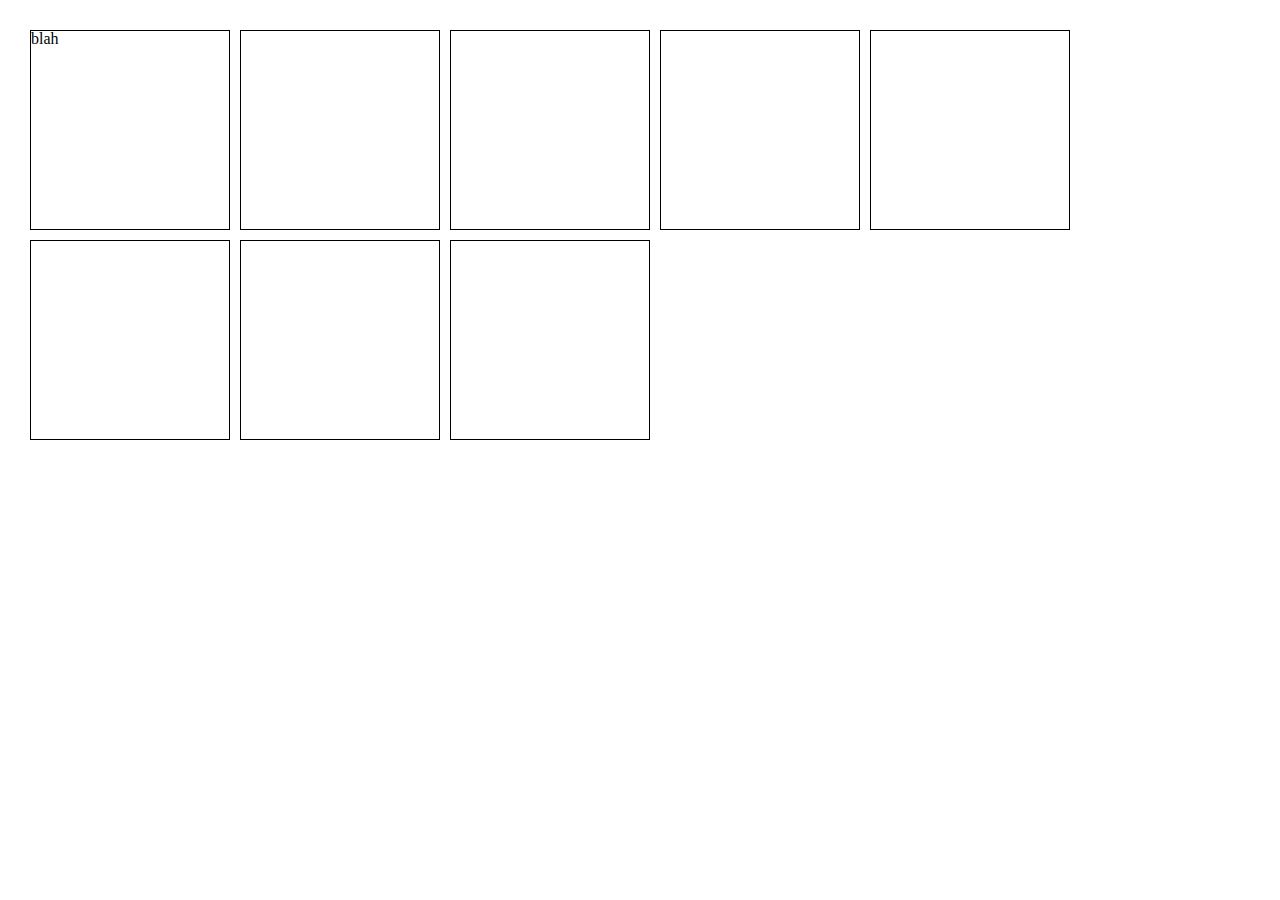
==== current-pulse/index.html @ 18aa9739 "adding initial divs before pulse" ====
<!DOCTYPE html>
<html>
<head>
  <title>Blocks</title>
  <script type="text/javascript" src="js/lib/jquery-1.12.2.min.js"></script>
  <script type="text/javascript" src="js/app.js"></script>
  <link rel="stylesheet" type="text/css" href="css/reset.css">
  <link rel="stylesheet" type="text/css" href="css/main.css">
</head>
<body>
  <section>
    <div class="block">blah
    </div>
    <div class="block"></div>
    <div class="block"></div>
    <div class="block"></div>
    <div class="block"></div>
    <div class="block"></div>
    <div class="block"></div>
    <div class="block"></div>
  </section>
</body>
</html>
---- current-pulse/css/main.css ----
body {
  margin: 25px;
}

section {

}

div {
  display: inline-block;
  vertical-align: top;
  float: left;

  margin: 5px;
  border: 1px solid black;
  box-sizing: border-box;

  width: 200px;
  height: 200px;
}
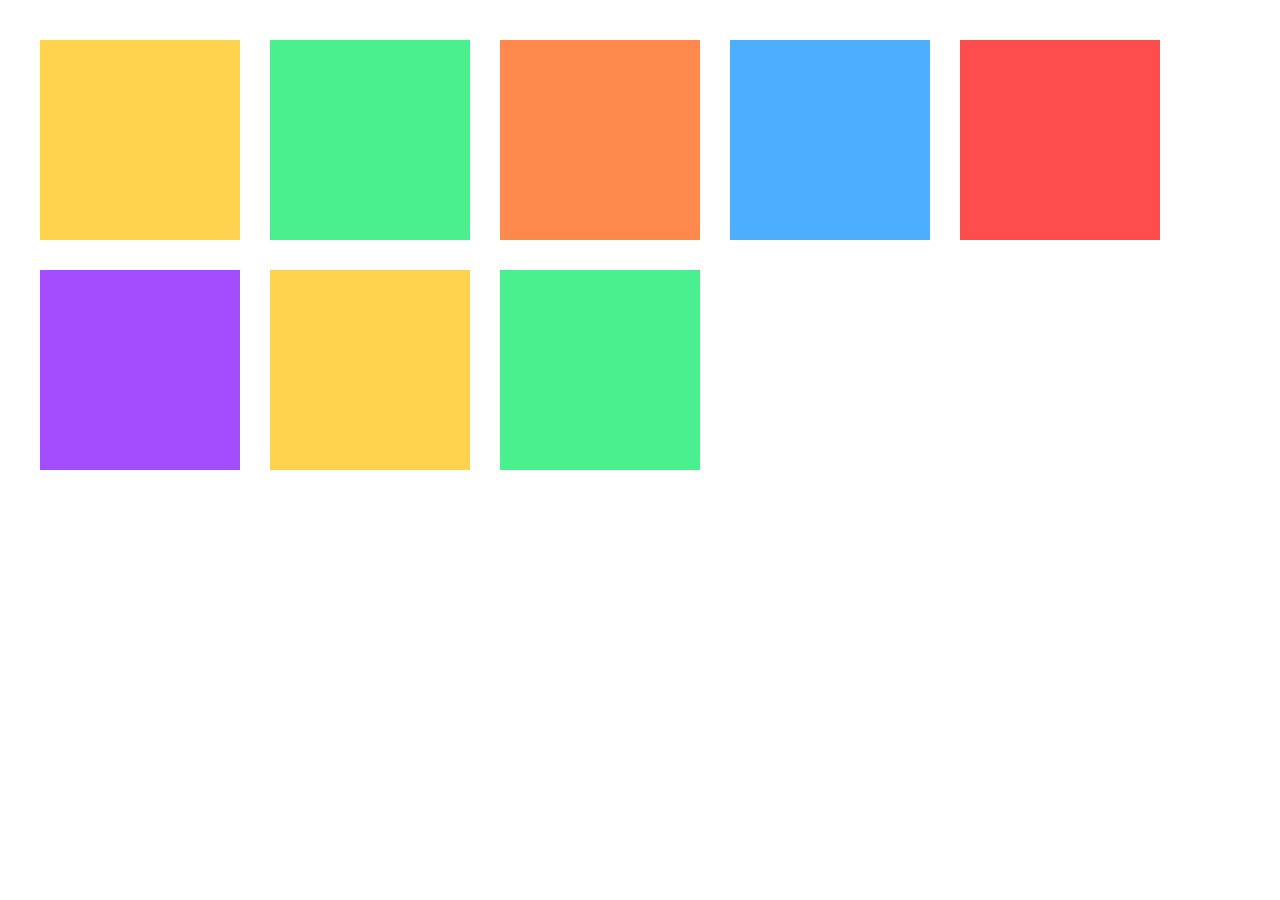
==== commit ed9b26a6: "made changes to personal website folder structuer" ====
--- a/current-pulse/index.html
+++ b/current-pulse/index.html
@@ -9,8 +9,7 @@
 </head>
 <body>
   <section>
-    <div class="block">blah
-    </div>
+    <div class="block"></div>
     <div class="block"></div>
     <div class="block"></div>
     <div class="block"></div>
--- a/current-pulse/css/main.css
+++ b/current-pulse/css/main.css
@@ -11,10 +11,28 @@
   vertical-align: top;
   float: left;
 
-  margin: 5px;
-  border: 1px solid black;
+  margin: 15px;
   box-sizing: border-box;
 
   width: 200px;
   height: 200px;
+}
+
+div:nth-child(6n-1) {
+  background-color: #FF4d4d;
+}
+div:nth-child(6n-3) {
+  background-color: #ff894d;
+}
+div:nth-child(6n-5) {
+  background-color: #ffd34d;
+}
+div:nth-child(6n-4) {
+  background-color: #4AF08E;
+}
+div:nth-child(6n-2) {
+  background-color: #4dadff;
+}
+div:nth-child(6n) {
+  background-color: #a44dff;
 }